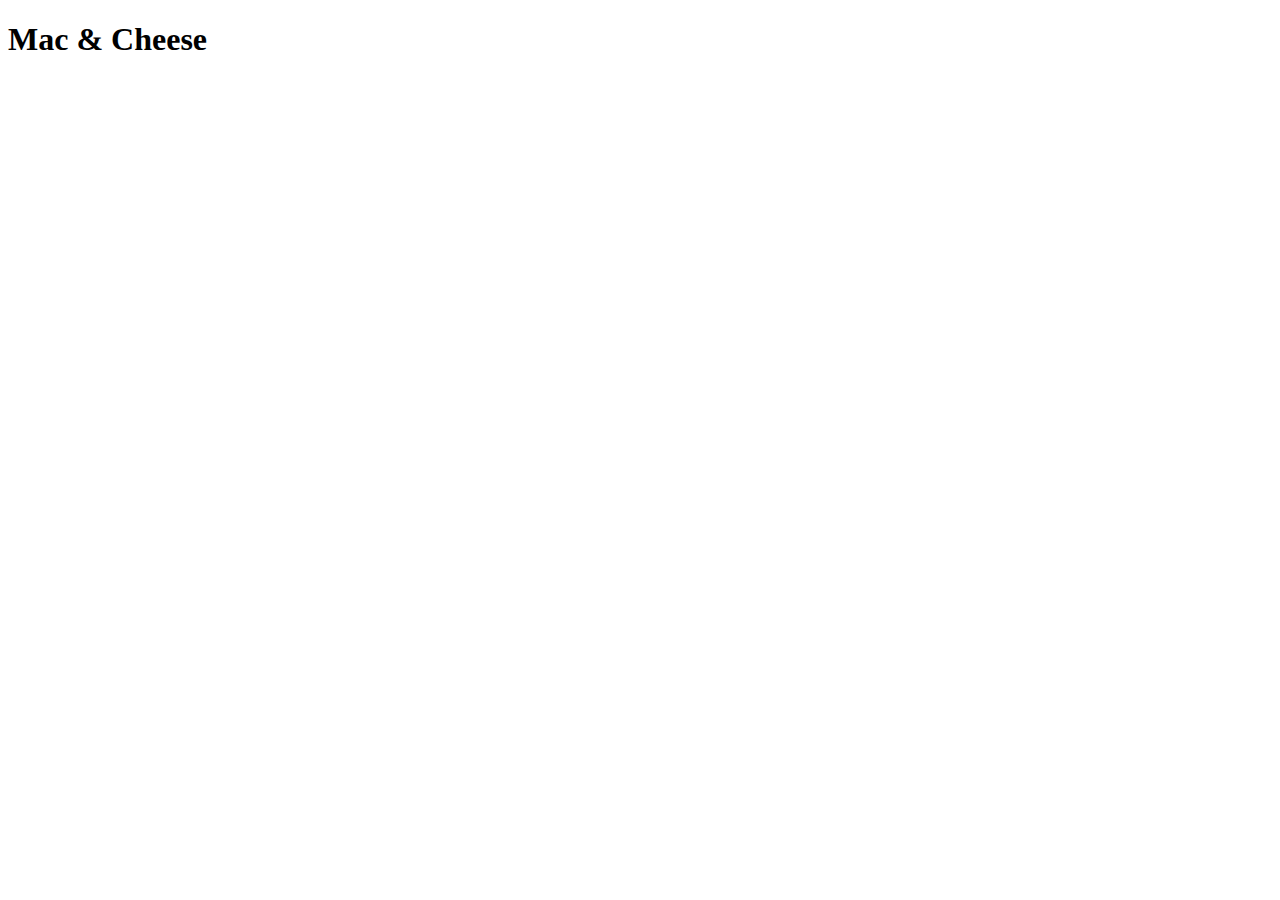
==== mac_and_cheese.html @ 5b20bc94 "Added all pages and initial code for pages" ====
<!DOCTYPE html>
<html lang="en">
<head>
    <meta charset="UTF-8">
    <meta http-equiv="X-UA-Compatible" content="IE=edge">
    <meta name="viewport" content="width=device-width, initial-scale=1.0">
    <title>Mac & Cheese Recipe</title>
</head>
<body>
    <h1>Mac & Cheese</h1>
</body>
</html>
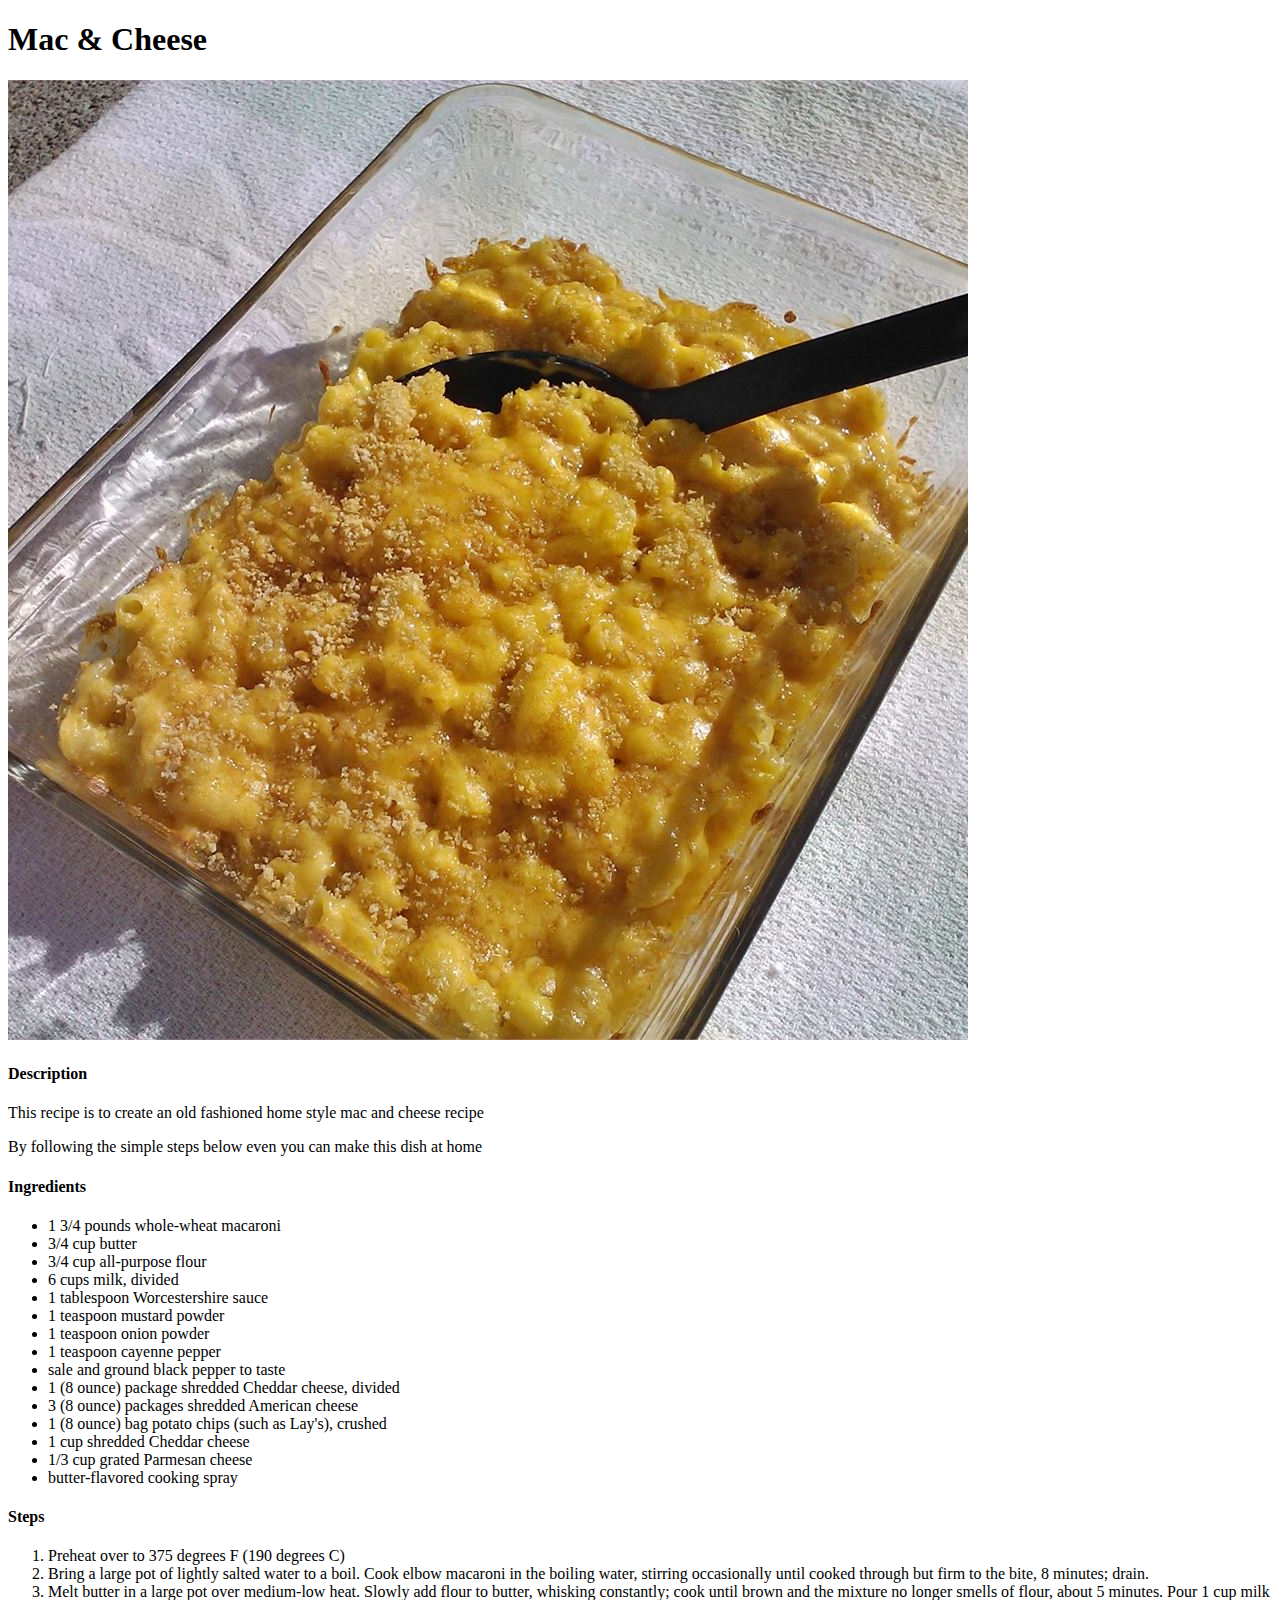
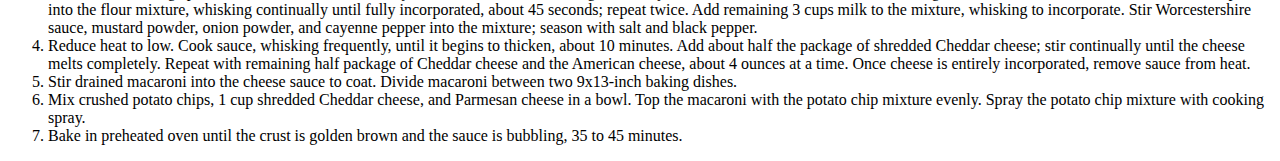
==== commit c8839132: "Fixed link error and added code to rest of recipes" ====
--- a/mac_and_cheese.html
+++ b/mac_and_cheese.html
@@ -8,5 +8,46 @@
 </head>
 <body>
     <h1>Mac & Cheese</h1>
+    <img src = "mandc.jfif">
+    <h4>Description</h4>
+    <p>This recipe is to create an old fashioned home style mac and cheese recipe</p>
+    <p>By following the simple steps below even you can make this dish at home</p>
+    <h4>Ingredients</h4>
+    <ul>
+        <li>1 3/4 pounds whole-wheat macaroni</li>
+        <li>3/4 cup butter</li>
+        <li>3/4 cup all-purpose flour</li>
+        <li>6 cups milk, divided</li>
+        <li>1 tablespoon Worcestershire sauce</li>
+        <li>1 teaspoon mustard powder</li>
+        <li>1 teaspoon onion powder</li>
+        <li>1 teaspoon cayenne pepper</li>
+        <li>sale and ground black pepper to taste</li>
+        <li>1 (8 ounce) package shredded Cheddar cheese, divided</li>
+        <li>3 (8 ounce) packages shredded American cheese</li>
+        <li>1 (8 ounce) bag potato chips (such as Lay's), crushed</li>
+        <li>1 cup shredded Cheddar cheese</li>
+        <li>1/3 cup grated Parmesan cheese</li>
+        <li>butter-flavored cooking spray</li>
+    </ul>
+    <h4>Steps</h4>
+    <ol>
+        <li>Preheat over to 375 degrees F (190 degrees C)</li>
+        <li>Bring a large pot of lightly salted water to a boil. Cook elbow macaroni in the boiling water, 
+            stirring occasionally until cooked through but firm to the bite, 8 minutes; drain.</li>
+        <li>Melt butter in a large pot over medium-low heat. Slowly add flour to butter, whisking constantly; 
+            cook until brown and the mixture no longer smells of flour, about 5 minutes. Pour 1 cup milk into 
+            the flour mixture, whisking continually until fully incorporated, about 45 seconds; repeat twice. 
+            Add remaining 3 cups milk to the mixture, whisking to incorporate. Stir Worcestershire sauce, mustard 
+            powder, onion powder, and cayenne pepper into the mixture; season with salt and black pepper.</li>
+        <li>Reduce heat to low. Cook sauce, whisking frequently, until it begins to thicken, about 10 minutes. 
+            Add about half the package of shredded Cheddar cheese; stir continually until the cheese melts completely. 
+            Repeat with remaining half package of Cheddar cheese and the American cheese, about 4 ounces at a time. 
+            Once cheese is entirely incorporated, remove sauce from heat.</li>
+        <li>Stir drained macaroni into the cheese sauce to coat. Divide macaroni between two 9x13-inch baking dishes.</li>
+        <li>Mix crushed potato chips, 1 cup shredded Cheddar cheese, and Parmesan cheese in a bowl. Top the macaroni 
+            with the potato chip mixture evenly. Spray the potato chip mixture with cooking spray.</li>
+        <li>Bake in preheated oven until the crust is golden brown and the sauce is bubbling, 35 to 45 minutes.</li>
+    </ol>
 </body>
 </html>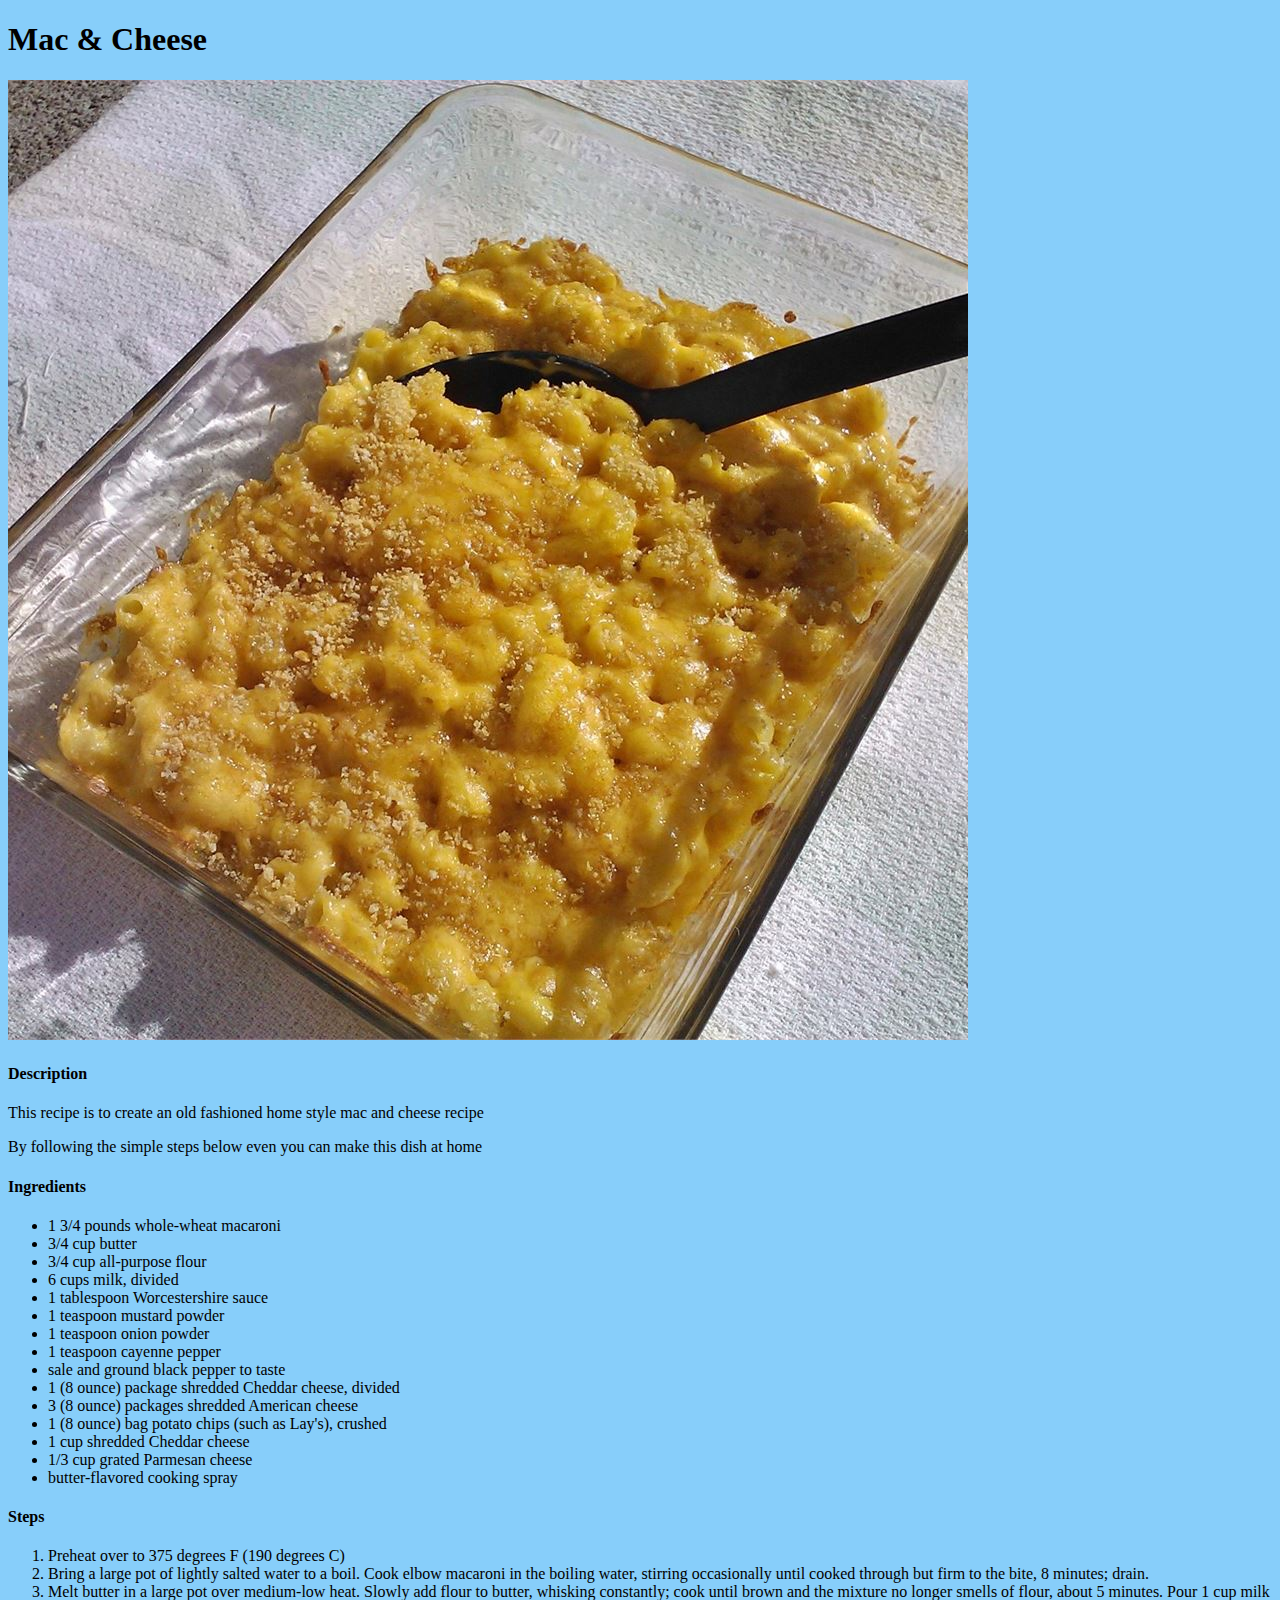
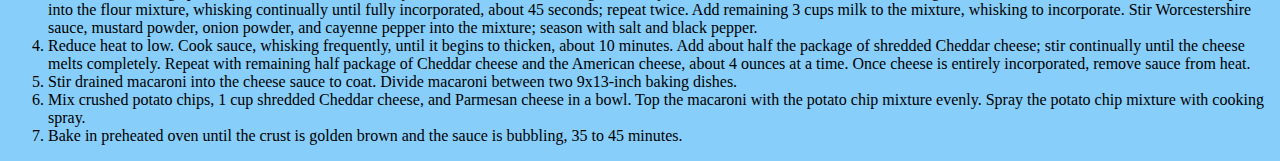
==== commit e1225753: "Created CSS file and added some styling" ====
--- a/mac_and_cheese.html
+++ b/mac_and_cheese.html
@@ -5,9 +5,10 @@
     <meta http-equiv="X-UA-Compatible" content="IE=edge">
     <meta name="viewport" content="width=device-width, initial-scale=1.0">
     <title>Mac & Cheese Recipe</title>
+    <link rel="stylesheet" href="styles.css">
 </head>
 <body>
-    <h1>Mac & Cheese</h1>
+    <h1 class="title">Mac & Cheese</h1>
     <img src = "mandc.jfif">
     <h4>Description</h4>
     <p>This recipe is to create an old fashioned home style mac and cheese recipe</p>
--- a/styles.css
+++ b/styles.css
@@ -0,0 +1,5 @@
+body{
+    background-color: lightskyblue;
+    color:black;
+    font-family: "Times New Roman", sans-serif;
+}